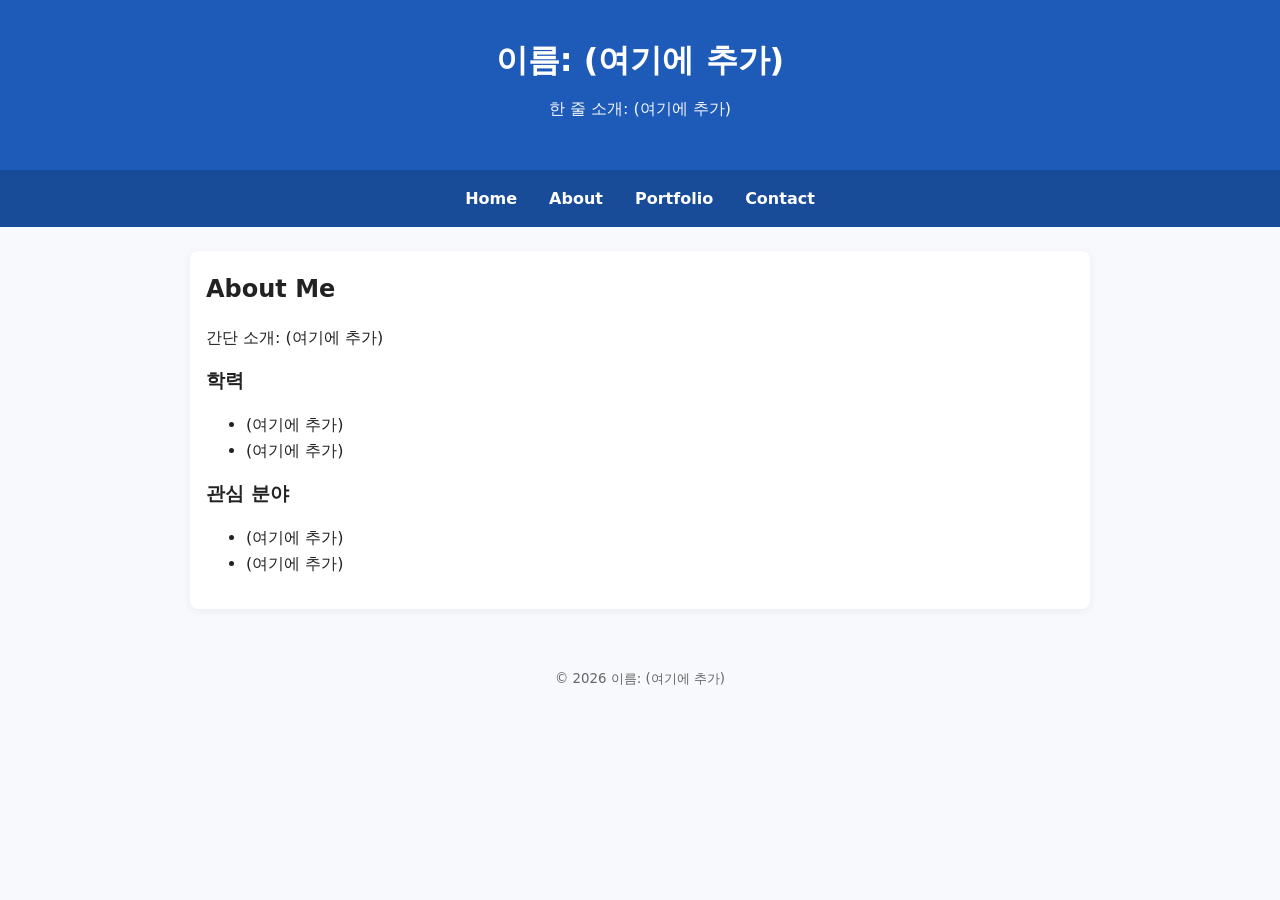
==== about.html @ c6537fd4 "Add files via upload" ====
<!DOCTYPE html>
<html lang="ko">
<head>
  <meta charset="UTF-8" />
  <meta name="viewport" content="width=device-width, initial-scale=1.0"/>
  <title>인터넷활용 실습 템플릿</title>
  <link rel="stylesheet" href="style.css">
</head>
<body>
<header>
  <h1>이름: (여기에 추가)</h1>
  <p class="subtitle">한 줄 소개: (여기에 추가)</p>
</header>
<nav>
  <a href="index.html">Home</a>
  <a href="about.html">About</a>
  <a href="portfolio.html">Portfolio</a>
  <a href="contact.html">Contact</a>
</nav>
<main class="container">
<section>
  <h2>About Me</h2>
  <p>간단 소개: (여기에 추가)</p>
  <h3>학력</h3>
  <ul>
    <li>(여기에 추가)</li>
    <li>(여기에 추가)</li>
  </ul>
  <h3>관심 분야</h3>
  <ul>
    <li>(여기에 추가)</li>
    <li>(여기에 추가)</li>
  </ul>
</section>
</main>
<footer>
  <small>&copy; <span id="year"></span> 이름: (여기에 추가)</small>
</footer>
<script src="script.js"></script>
</body>
</html>
---- style.css ----
/* =============================================================
   색상 테마는 "여기"에서 바꿉니다. (파랑 계열 기본)
   원하는 색상 코드로 아래 4가지만 바꿔보세요.
   ------------------------------------------------------------- */
:root {
  --primary: #1e5bb8;      /* 메인 포인트 색상 */
  --primary-dark: #194c98; /* 호버/진한 포인트 */
  --bg: #f7f9fc;           /* 전체 배경 색 */
  --text: #222222;         /* 본문 글자 색 */
}
/* ============================================================= */

* { box-sizing: border-box; }
body {
  margin: 0;
  font-family: system-ui, -apple-system, "Segoe UI", Roboto, "Noto Sans KR", Arial, sans-serif;
  background: var(--bg);
  color: var(--text);
  line-height: 1.6;
}

header {
  padding: 2rem 1rem;
  text-align: center;
  background: var(--primary);
  color: #ffffff;
}
header .subtitle { margin-top: .25rem; opacity: .95; }

nav {
  background: var(--primary-dark);
  display: flex;
  gap: 1rem;
  padding: .75rem 1rem;
  justify-content: center;
  flex-wrap: wrap;
}
nav a {
  color: #ffffff;
  text-decoration: none;
  font-weight: 600;
  padding: .25rem .5rem;
}
nav a:hover { text-decoration: underline; }

.container {
  max-width: 900px;
  margin: 1.5rem auto;
  padding: 1rem;
  background: #ffffff;
  border-radius: 8px;
  box-shadow: 0 2px 8px rgba(0,0,0,.06);
}

section { margin-bottom: 1rem; }
h1, h2, h3 { margin: .2rem 0 .6rem; }

.contact-form {
  display: grid;
  grid-template-columns: 1fr;
  gap: .5rem;
  margin-top: 1rem;
}
input, textarea {
  width: 100%;
  padding: .6rem;
  border: 1px solid #ddd;
  border-radius: 6px;
  font: inherit;
}
button {
  padding: .6rem .8rem;
  border: none;
  border-radius: 6px;
  background: var(--primary);
  color: #fff;
  cursor: pointer;
  font-weight: 600;
}
button:hover { background: var(--primary-dark); }

footer {
  text-align: center;
  padding: 2rem 1rem;
  color: #666;
}

@media (max-width: 600px) {
  header h1 { font-size: 1.25rem; }
  .container { margin: 1rem; padding: .75rem; }
}
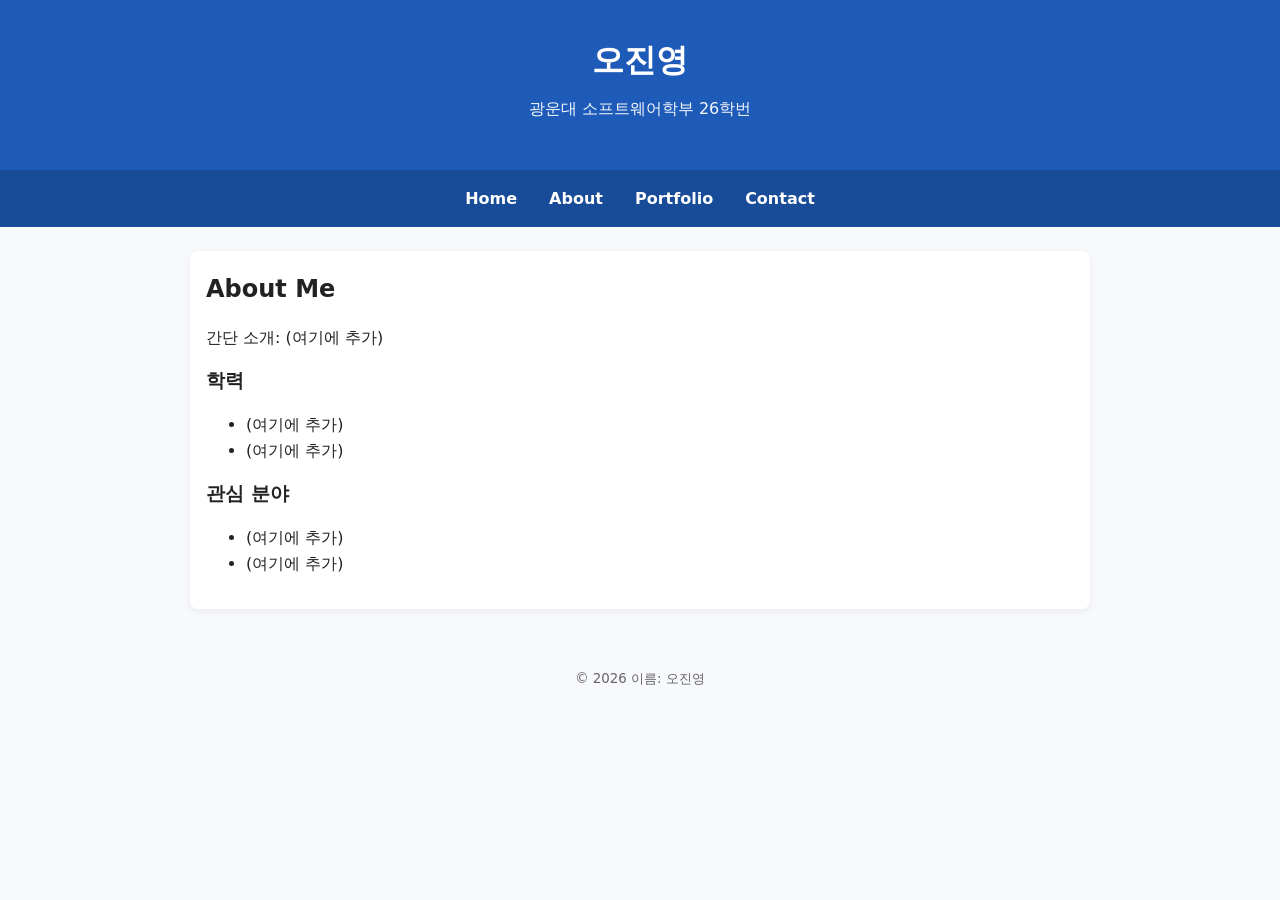
==== commit 7982baef: "Add files via upload name change" ====
--- a/about.html
+++ b/about.html
@@ -8,8 +8,8 @@
 </head>
 <body>
 <header>
-  <h1>이름: (여기에 추가)</h1>
-  <p class="subtitle">한 줄 소개: (여기에 추가)</p>
+  <h1>오진영</h1>
+  <p class="subtitle">광운대 소프트웨어학부 26학번</p>
 </header>
 <nav>
   <a href="index.html">Home</a>
@@ -34,7 +34,7 @@
 </section>
 </main>
 <footer>
-  <small>&copy; <span id="year"></span> 이름: (여기에 추가)</small>
+  <small>&copy; <span id="year"></span> 이름: 오진영</small>
 </footer>
 <script src="script.js"></script>
 </body>
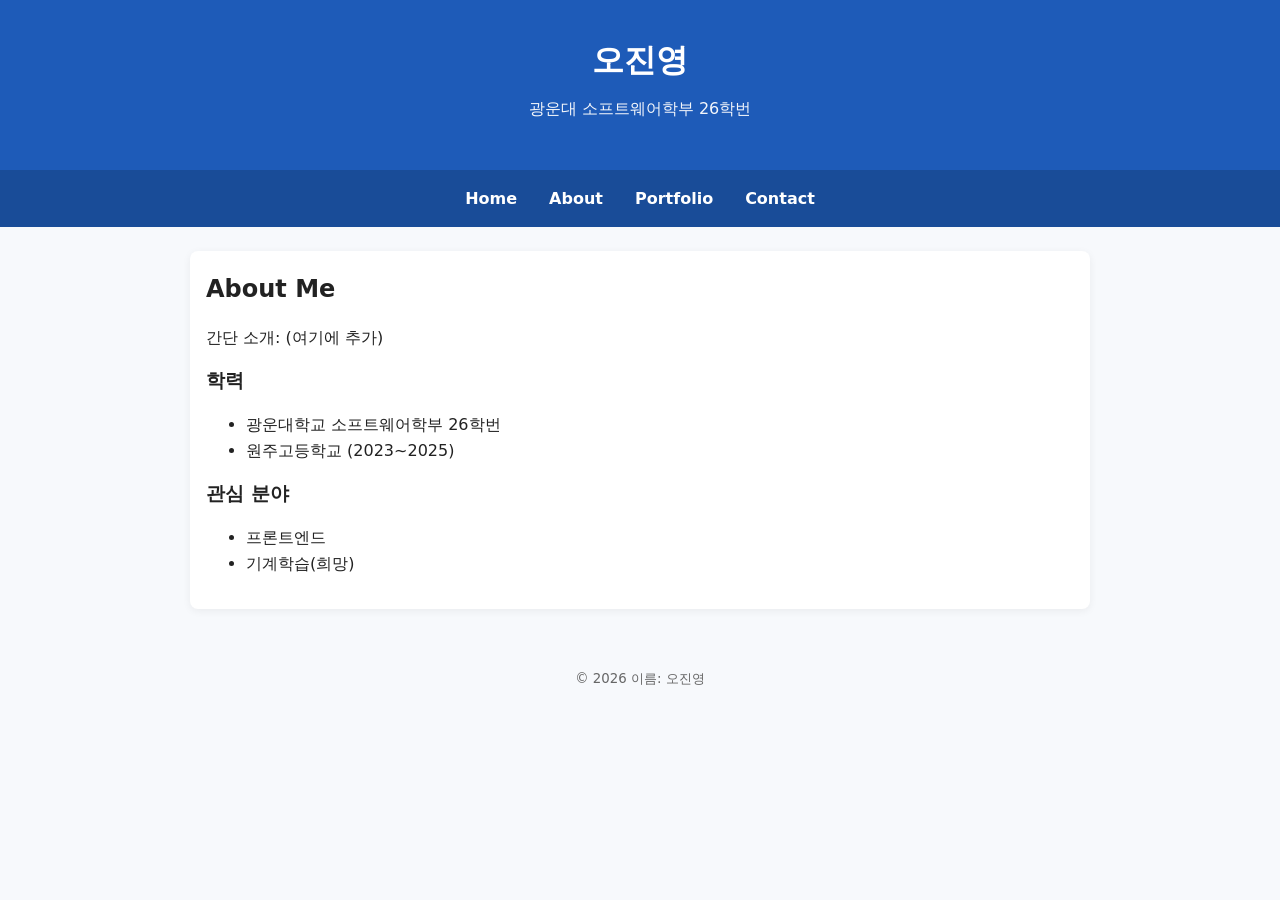
==== commit 319ef5f7: "정보 수정" ====
--- a/about.html
+++ b/about.html
@@ -23,13 +23,13 @@
   <p>간단 소개: (여기에 추가)</p>
   <h3>학력</h3>
   <ul>
-    <li>(여기에 추가)</li>
-    <li>(여기에 추가)</li>
+    <li>광운대학교 소프트웨어학부 26학번</li>
+    <li>원주고등학교 (2023~2025)</li>
   </ul>
   <h3>관심 분야</h3>
   <ul>
-    <li>(여기에 추가)</li>
-    <li>(여기에 추가)</li>
+    <li>프론트엔드</li>
+    <li>기계학습(희망)</li>
   </ul>
 </section>
 </main>
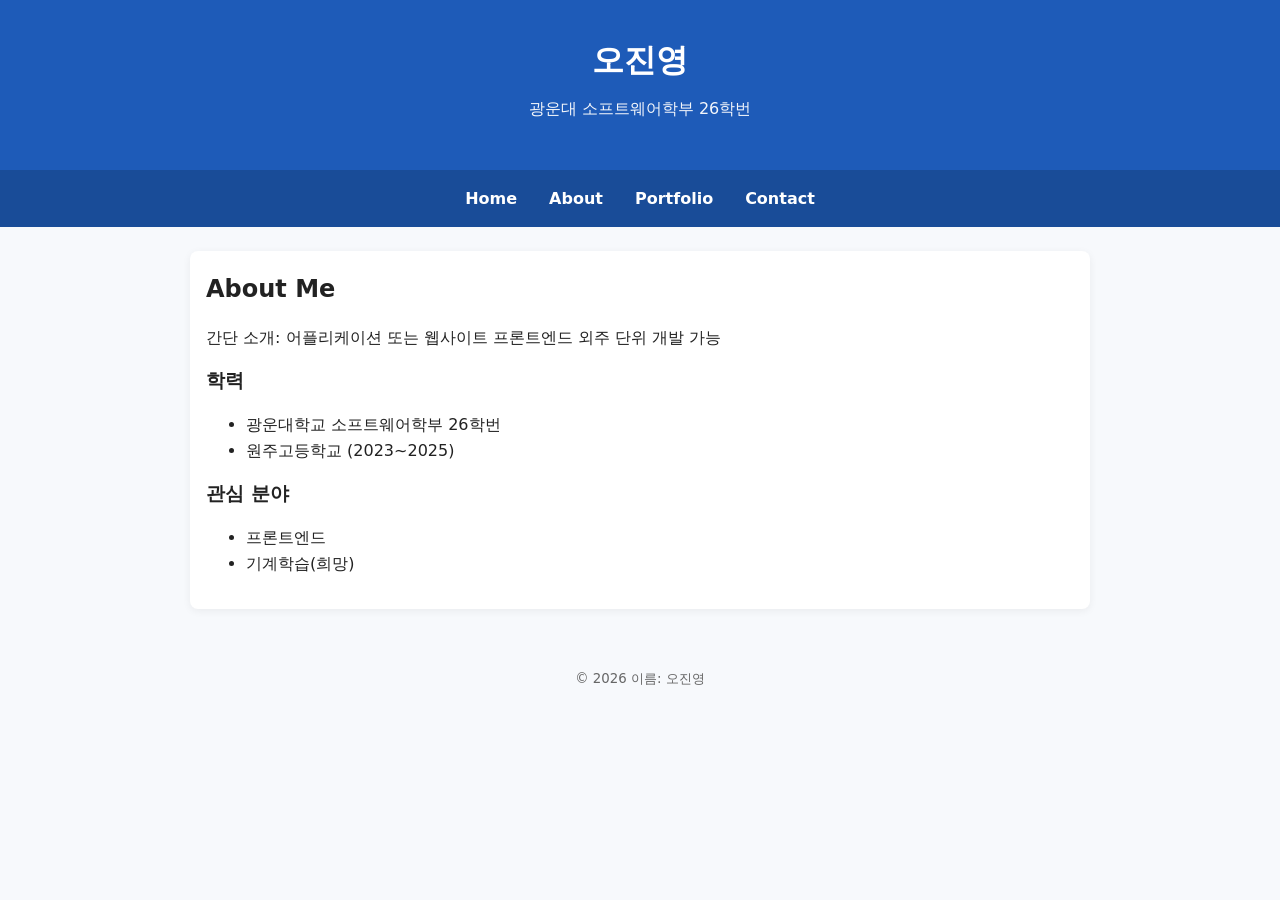
==== commit df663198: "Add files via upload" ====
--- a/about.html
+++ b/about.html
@@ -20,7 +20,7 @@
 <main class="container">
 <section>
   <h2>About Me</h2>
-  <p>간단 소개: (여기에 추가)</p>
+  <p>간단 소개: 어플리케이션 또는 웹사이트 프론트엔드 외주 단위 개발 가능</p>
   <h3>학력</h3>
   <ul>
     <li>광운대학교 소프트웨어학부 26학번</li>
